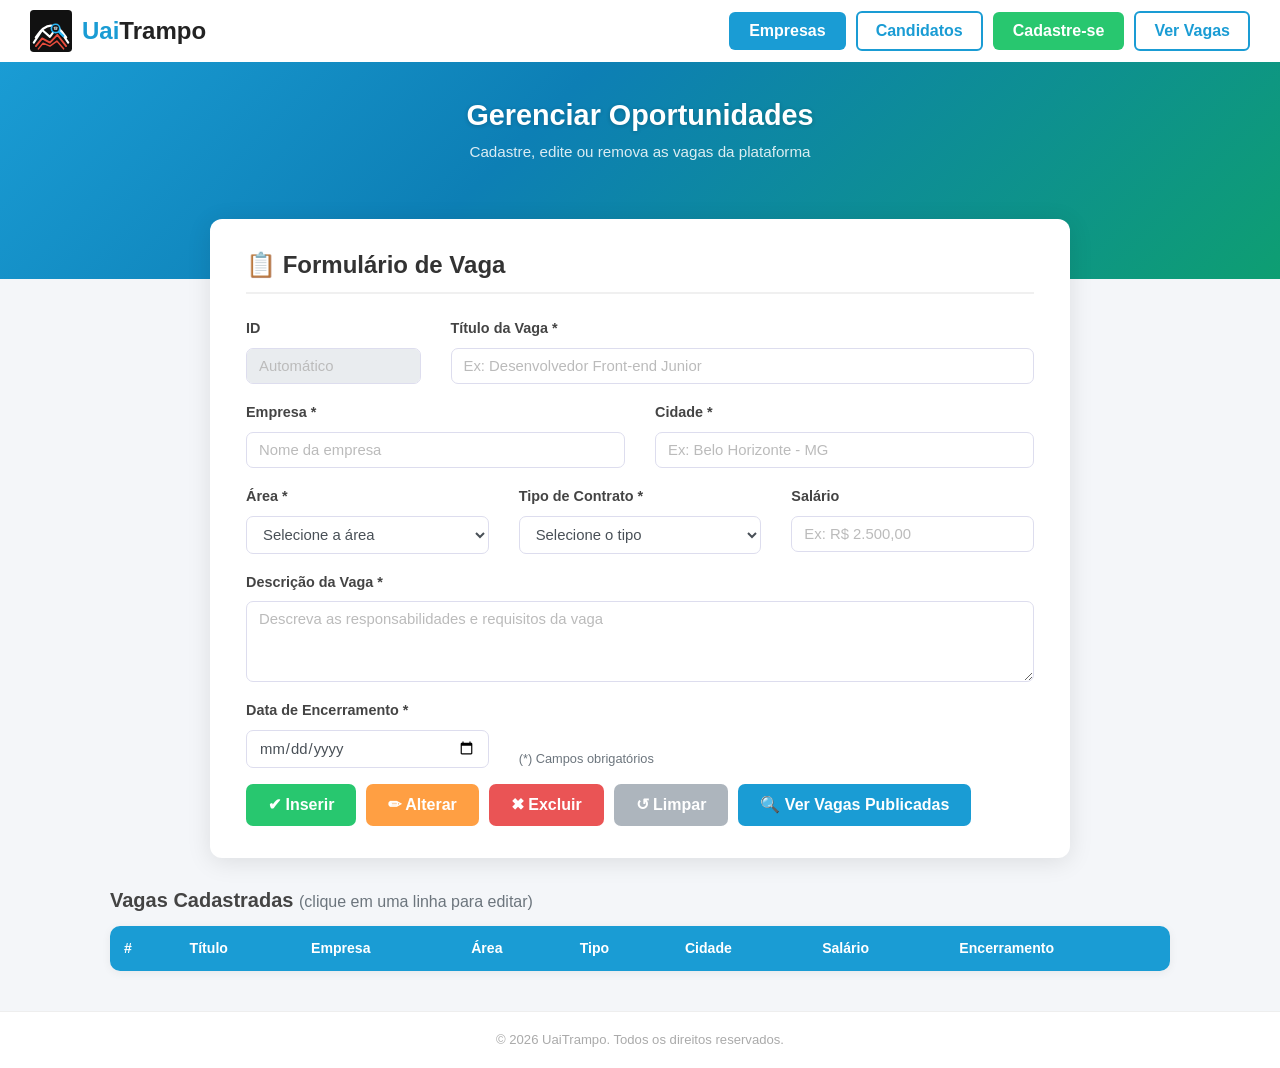
==== codigo-fonte/cadastro-vagas/index.html @ 6c11ac96 "Add index.html" ====
<!DOCTYPE html>
<html lang="pt-BR">

<head>
    <meta charset="UTF-8">
    <meta name="viewport" content="width=device-width, initial-scale=1.0">
    <title>UaiTrampo - Gerenciar Vagas</title>
    <link rel="stylesheet" href="https://stackpath.bootstrapcdn.com/bootstrap/4.1.0/css/bootstrap.min.css">
    <style>
        * { box-sizing: border-box; margin: 0; padding: 0; }
        body { font-family: 'Segoe UI', sans-serif; background: #f4f6f9; }

        /* ── NAVBAR ── */
        .navbar-uai {
            background: #fff;
            padding: 10px 30px;
            display: flex;
            align-items: center;
            justify-content: space-between;
            box-shadow: 0 2px 8px rgba(0,0,0,0.08);
        }
        .navbar-brand-uai {
            display: flex;
            align-items: center;
            gap: 10px;
            text-decoration: none;
        }
        .navbar-brand-uai span { font-size: 1.5rem; font-weight: 800; }
        .brand-uai   { color: #1a9cd4; }
        .brand-trampo { color: #222; }
        .navbar-nav-uai { display: flex; gap: 10px; align-items: center; }
        .btn-nav-outline {
            border: 2px solid #1a9cd4; color: #1a9cd4; background: transparent;
            border-radius: 6px; padding: 6px 18px; font-weight: 600;
            cursor: pointer; text-decoration: none;
        }
        .btn-nav-outline:hover { background: #1a9cd4; color: #fff; text-decoration: none; }
        .btn-nav-green {
            background: #28c76f; color: #fff; border: none;
            border-radius: 6px; padding: 7px 20px; font-weight: 700;
            cursor: pointer; text-decoration: none;
        }
        .btn-nav-green:hover { background: #22a85f; color: #fff; text-decoration: none; }
        .btn-nav-blue {
            background: #1a9cd4; color: #fff; border: none;
            border-radius: 6px; padding: 7px 20px; font-weight: 700;
            cursor: pointer; text-decoration: none;
        }
        .btn-nav-blue:hover { background: #1580ad; color: #fff; text-decoration: none; }

        /* ── HERO HEADER ── */
        .page-header {
            background: linear-gradient(135deg, #1a9cd4 0%, #0d7fb5 40%, #0e9e72 100%);
            padding: 36px 30px 100px;
            text-align: center;
        }
        .page-header h2 { color: #fff; font-size: 1.8rem; font-weight: 700; text-shadow: 0 1px 4px rgba(0,0,0,0.2); }
        .page-header p  { color: rgba(255,255,255,0.85); margin-top: 6px; font-size: 0.95rem; }

        /* ── CARD FORM ── */
        .form-card {
            background: #fff;
            border-radius: 12px;
            box-shadow: 0 4px 24px rgba(0,0,0,0.1);
            padding: 32px 36px;
            max-width: 860px;
            margin: -70px auto 30px;
            position: relative;
        }
        .form-card h4 { color: #333; font-weight: 700; margin-bottom: 22px; padding-bottom: 12px; border-bottom: 2px solid #f0f0f0; }

        /* Mensagem */
        #msg { max-width: 860px; margin: 0 auto 10px; padding: 0 20px; }

        label { font-weight: 600; color: #444; font-size: 0.9rem; }
        .form-control { border-radius: 7px; border: 1px solid #dde; font-size: 0.93rem; }
        .form-control:focus { border-color: #1a9cd4; box-shadow: 0 0 0 0.15rem rgba(26,156,212,0.2); }
        ::placeholder { color: #bbb !important; }

        /* Botões CRUD */
        .btn-inserir  { background: #28c76f; color:#fff; border:none; border-radius:7px; padding:9px 22px; font-weight:700; cursor:pointer; }
        .btn-inserir:hover  { background: #22a85f; }
        .btn-alterar  { background: #ff9f43; color:#fff; border:none; border-radius:7px; padding:9px 22px; font-weight:700; cursor:pointer; }
        .btn-alterar:hover  { background: #e08535; }
        .btn-excluir  { background: #ea5455; color:#fff; border:none; border-radius:7px; padding:9px 22px; font-weight:700; cursor:pointer; }
        .btn-excluir:hover  { background: #c73e3e; }
        .btn-limpar   { background: #adb5bd; color:#fff; border:none; border-radius:7px; padding:9px 22px; font-weight:700; cursor:pointer; }
        .btn-limpar:hover   { background: #868e96; }
        .btn-listar   { background: #1a9cd4; color:#fff; border:none; border-radius:7px; padding:9px 22px; font-weight:700; cursor:pointer; text-decoration:none; }
        .btn-listar:hover   { background: #1580ad; color:#fff; text-decoration:none; }
        .acoes-btn { display: flex; gap: 10px; flex-wrap: wrap; margin-top: 6px; }

        /* Tabela */
        .tabela-section {
            max-width: 1100px;
            margin: 0 auto 40px;
            padding: 0 20px;
        }
        .tabela-section h5 { color: #444; font-weight: 700; margin-bottom: 14px; }
        .table { background: #fff; border-radius: 10px; overflow: hidden; box-shadow: 0 2px 10px rgba(0,0,0,0.06); }
        .table thead th { background: #1a9cd4; color: #fff; border: none; font-weight: 600; font-size: 0.88rem; padding: 12px 14px; }
        .table tbody tr { cursor: pointer; transition: background 0.15s; }
        .table tbody tr:hover { background: #e8f4fd !important; }
        .table tbody td { font-size: 0.88rem; padding: 11px 14px; vertical-align: middle; }

        /* Footer */
        footer { text-align: center; padding: 18px; font-size: 0.82rem; color: #aaa; background: #fff; border-top: 1px solid #eee; margin-top: 20px; }
    </style>
</head>

<body onload="init()">

    <!-- NAVBAR -->
    <nav class="navbar-uai">
        <a class="navbar-brand-uai" href="lista_oportunidades.html">
            <svg width="42" height="42" viewBox="0 0 200 200" xmlns="http://www.w3.org/2000/svg">
                <rect width="200" height="200" rx="18" fill="#111"/>
                <path d="M 28 130 Q 100 18 172 130" stroke="white" stroke-width="11" fill="none" stroke-linecap="round"/>
                <polyline points="18,155 58,95 95,128 130,78 182,155"
                    stroke="white" stroke-width="10" fill="none" stroke-linejoin="round" stroke-linecap="round"/>
                <polyline points="28,172 58,135 95,155 130,118 172,172"
                    stroke="#e74c3c" stroke-width="9" fill="none" stroke-linejoin="round" stroke-linecap="round"/>
                <polyline points="40,185 62,158 95,172 128,148 160,185"
                    stroke="#e74c3c" stroke-width="7" fill="none" stroke-linejoin="round" stroke-linecap="round"/>
                <circle cx="122" cy="88" r="24" fill="#29b6f6"/>
                <circle cx="122" cy="88" r="16" fill="#111"/>
                <line x1="139" y1="105" x2="158" y2="124" stroke="#29b6f6" stroke-width="11" stroke-linecap="round"/>
                <rect x="114" y="80" width="16" height="14" rx="2" fill="white" opacity="0.85"/>
                <line x1="117" y1="84" x2="127" y2="84" stroke="#111" stroke-width="1.8"/>
                <line x1="117" y1="87" x2="127" y2="87" stroke="#111" stroke-width="1.8"/>
                <line x1="117" y1="90" x2="123" y2="90" stroke="#111" stroke-width="1.8"/>
            </svg>
            <span><span class="brand-uai">Uai</span><span class="brand-trampo">Trampo</span></span>
        </a>
        <div class="navbar-nav-uai">
            <a class="btn-nav-blue" href="#">Empresas</a>
            <a class="btn-nav-outline" href="#">Candidatos</a>
            <a class="btn-nav-green" href="#">Cadastre-se</a>
            <a class="btn-nav-outline" href="lista_oportunidades.html">Ver Vagas</a>
        </div>
    </nav>

    <!-- HERO HEADER -->
    <div class="page-header">
        <h2>Gerenciar Oportunidades</h2>
        <p>Cadastre, edite ou remova as vagas da plataforma</p>
    </div>

    <!-- MENSAGEM -->
    <div id="msg"></div>

    <!-- FORM CARD -->
    <div class="form-card">
        <h4>📋 Formulário de Vaga</h4>
        <form id="form-oportunidade">
            <div class="form-group row">
                <div class="col-sm-3">
                    <label for="inputId">ID</label>
                    <input type="text" class="form-control" id="inputId" placeholder="Automático" disabled>
                </div>
                <div class="col-sm-9">
                    <label for="inputTitulo">Título da Vaga *</label>
                    <input type="text" class="form-control" id="inputTitulo" required placeholder="Ex: Desenvolvedor Front-end Junior">
                </div>
            </div>
            <div class="form-group row">
                <div class="col-sm-6">
                    <label for="inputEmpresa">Empresa *</label>
                    <input type="text" class="form-control" id="inputEmpresa" required placeholder="Nome da empresa">
                </div>
                <div class="col-sm-6">
                    <label for="inputCidade">Cidade *</label>
                    <input type="text" class="form-control" id="inputCidade" required placeholder="Ex: Belo Horizonte - MG">
                </div>
            </div>
            <div class="form-group row">
                <div class="col-sm-4">
                    <label for="inputArea">Área *</label>
                    <select class="form-control" id="inputArea" required>
                        <option value="">Selecione a área</option>
                        <option value="tecnologia">Tecnologia</option>
                        <option value="marketing">Marketing</option>
                        <option value="rh">Recursos Humanos</option>
                        <option value="financeiro">Financeiro</option>
                        <option value="administrativo">Administrativo</option>
                        <option value="vendas">Vendas</option>
                    </select>
                </div>
                <div class="col-sm-4">
                    <label for="inputTipo">Tipo de Contrato *</label>
                    <select class="form-control" id="inputTipo" required>
                        <option value="">Selecione o tipo</option>
                        <option value="CLT">CLT</option>
                        <option value="PJ">PJ</option>
                        <option value="Estágio">Estágio</option>
                        <option value="Freelancer">Freelancer</option>
                    </select>
                </div>
                <div class="col-sm-4">
                    <label for="inputSalario">Salário</label>
                    <input type="text" class="form-control" id="inputSalario" placeholder="Ex: R$ 2.500,00">
                </div>
            </div>
            <div class="form-group row">
                <div class="col-sm-12">
                    <label for="inputDescricao">Descrição da Vaga *</label>
                    <textarea class="form-control" id="inputDescricao" rows="3" required
                        placeholder="Descreva as responsabilidades e requisitos da vaga"></textarea>
                </div>
            </div>
            <div class="form-group row">
                <div class="col-sm-4">
                    <label for="inputDataEncerramento">Data de Encerramento *</label>
                    <input type="date" class="form-control" id="inputDataEncerramento" required>
                </div>
                <div class="col-sm-8 d-flex align-items-end">
                    <small class="text-muted">(*) Campos obrigatórios</small>
                </div>
            </div>
            <div class="acoes-btn">
                <button type="button" class="btn-inserir" id="btnInsert">✔ Inserir</button>
                <button type="button" class="btn-alterar" id="btnUpdate">✏ Alterar</button>
                <button type="button" class="btn-excluir" id="btnDelete">✖ Excluir</button>
                <button type="button" class="btn-limpar"  id="btnClear">↺ Limpar</button>
                <a href="lista_oportunidades.html" class="btn-listar">🔍 Ver Vagas Publicadas</a>
            </div>
        </form>
    </div>

    <!-- TABELA -->
    <div class="tabela-section">
        <h5>Vagas Cadastradas <small class="text-muted">(clique em uma linha para editar)</small></h5>
        <table id="grid-oportunidades" class="table table-striped">
            <thead>
                <tr>
                    <th>#</th>
                    <th>Título</th>
                    <th>Empresa</th>
                    <th>Área</th>
                    <th>Tipo</th>
                    <th>Cidade</th>
                    <th>Salário</th>
                    <th>Encerramento</th>
                </tr>
            </thead>
            <tbody id="table-oportunidades"></tbody>
        </table>
    </div>

    <footer>© 2026 UaiTrampo. Todos os direitos reservados.</footer>

    <script src="https://ajax.googleapis.com/ajax/libs/jquery/1.8.3/jquery.min.js"></script>
    <script src="app.js"></script>
    <script>
        function exibeOportunidades() {
            let oportunidades = db.oportunidades;
            $("#table-oportunidades").html("");
            for (let i = 0; i < oportunidades.length; i++) {
                let op = oportunidades[i];
                $("#table-oportunidades").append(`
                    <tr>
                        <td>${op.id}</td>
                        <td>${op.titulo}</td>
                        <td>${op.empresa}</td>
                        <td>${op.area}</td>
                        <td>${op.tipo}</td>
                        <td>${op.cidade}</td>
                        <td>${op.salario}</td>
                        <td>${op.data_encerramento}</td>
                    </tr>`);
            }
        }

        function init() {
            $("#btnInsert").click(function () {
                if (!$('#form-oportunidade')[0].checkValidity()) {
                    displayMessage("Preencha o formulário corretamente.");
                    return;
                }
                let oportunidade = {
                    titulo: $("#inputTitulo").val(),
                    empresa: $("#inputEmpresa").val(),
                    area: $("#inputArea").val(),
                    cidade: $("#inputCidade").val(),
                    salario: $("#inputSalario").val(),
                    tipo: $("#inputTipo").val(),
                    descricao: $("#inputDescricao").val(),
                    data_encerramento: $("#inputDataEncerramento").val()
                };
                insertOportunidade(oportunidade);
                exibeOportunidades();
                $("#form-oportunidade")[0].reset();
            });

            $("#btnUpdate").click(function () {
                if (!$("#inputId").val()) {
                    displayMessage("Selecione uma oportunidade para ser alterada.");
                    return;
                }
                let campoId = parseInt($("#inputId").val());
                let oportunidade = {
                    id: campoId,
                    titulo: $("#inputTitulo").val(),
                    empresa: $("#inputEmpresa").val(),
                    area: $("#inputArea").val(),
                    cidade: $("#inputCidade").val(),
                    salario: $("#inputSalario").val(),
                    tipo: $("#inputTipo").val(),
                    descricao: $("#inputDescricao").val(),
                    data_encerramento: $("#inputDataEncerramento").val()
                };
                updateOportunidade(campoId, oportunidade);
                exibeOportunidades();
                $("#form-oportunidade")[0].reset();
            });

            $("#btnDelete").click(function () {
                let campoId = $("#inputId").val();
                if (campoId == "") {
                    displayMessage("Selecione uma oportunidade a ser excluída.");
                    return;
                }
                deleteOportunidade(parseInt(campoId));
                exibeOportunidades();
                $("#form-oportunidade")[0].reset();
            });

            $("#btnClear").click(function () {
                $("#form-oportunidade")[0].reset();
            });

            $('#msg').bind("DOMSubtreeModified", function () {
                window.setTimeout(() => { $(".alert").fadeTo(500, 0).slideUp(500); }, 5000);
            });

            $("#grid-oportunidades").on("click", 'tr', (evento) => {
                let linha = evento.currentTarget;
                let colunas = linha.querySelectorAll("td");
                if (colunas.length === 0) return;

                let id = parseInt(colunas[0].innerText);
                let op = db.oportunidades.find(o => o.id === id);
                if (!op) return;

                $("#inputId").val(op.id);
                $("#inputTitulo").val(op.titulo);
                $("#inputEmpresa").val(op.empresa);
                $("#inputArea").val(op.area);
                $("#inputTipo").val(op.tipo);
                $("#inputCidade").val(op.cidade);
                $("#inputSalario").val(op.salario);
                $("#inputDescricao").val(op.descricao);
                $("#inputDataEncerramento").val(op.data_encerramento);
            });

            exibeOportunidades();
        }
    </script>
</body>

</html>
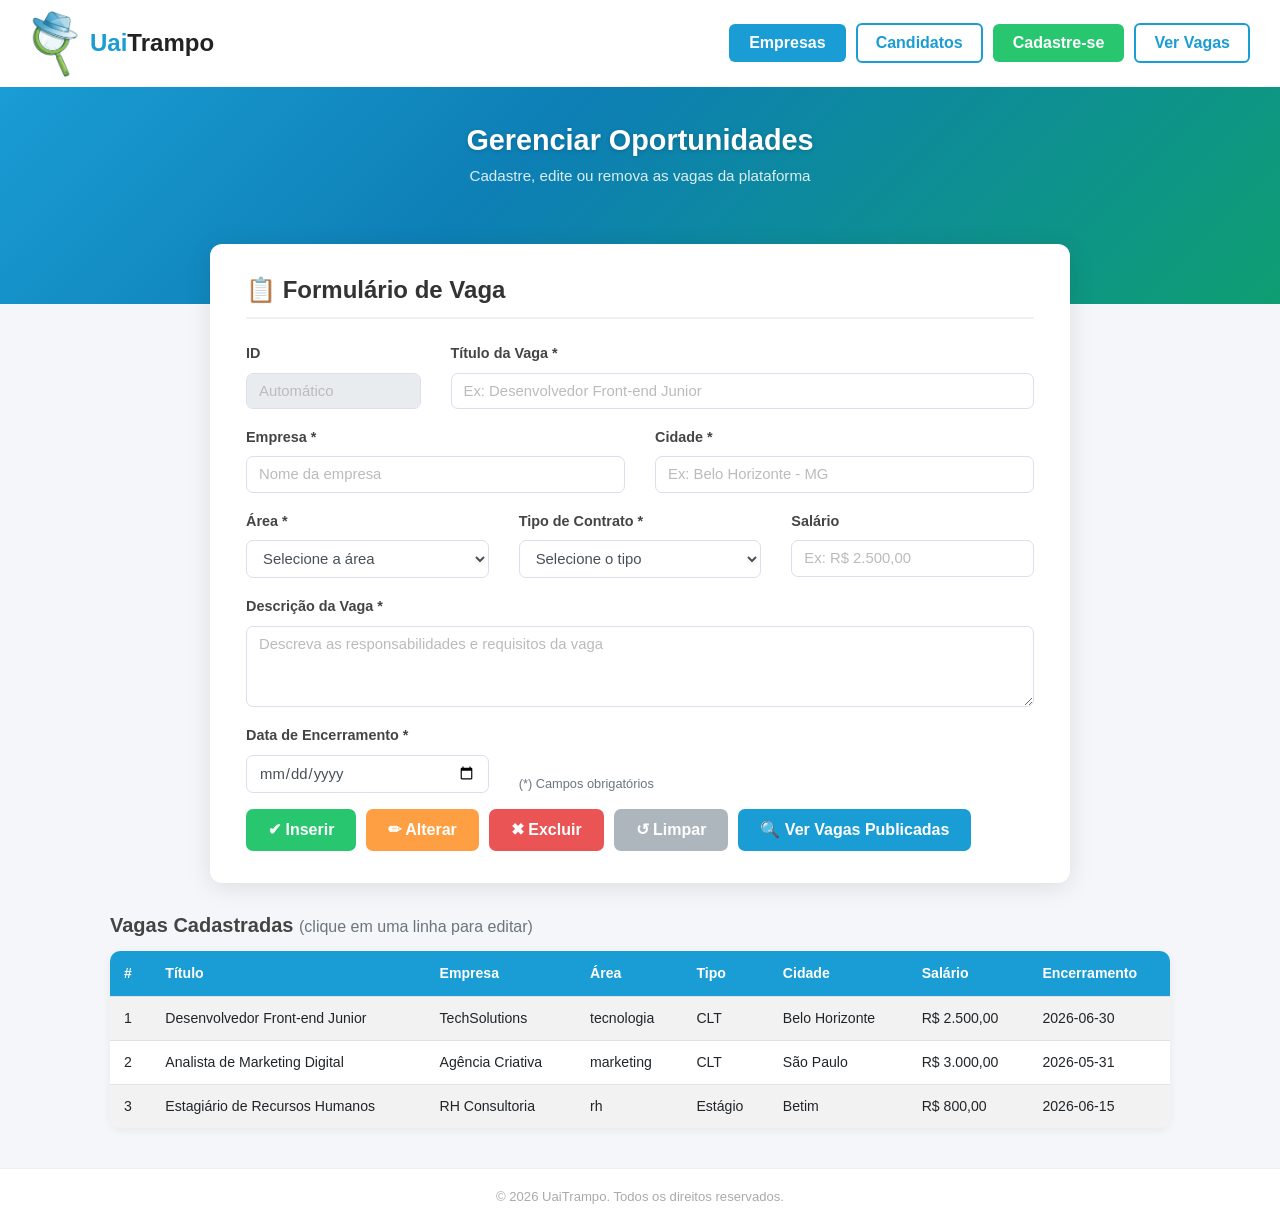
==== commit 0e3b8bd5: "Ajustes gerais nos Arquivos do Projeto - Foi adicionado os arquivos JavaScript faltantes do arquivo " ====
--- a/codigo-fonte/cadastro-vagas/index.html
+++ b/codigo-fonte/cadastro-vagas/index.html
@@ -6,129 +6,29 @@
     <meta name="viewport" content="width=device-width, initial-scale=1.0">
     <title>UaiTrampo - Gerenciar Vagas</title>
     <link rel="stylesheet" href="https://stackpath.bootstrapcdn.com/bootstrap/4.1.0/css/bootstrap.min.css">
-    <style>
-        * { box-sizing: border-box; margin: 0; padding: 0; }
-        body { font-family: 'Segoe UI', sans-serif; background: #f4f6f9; }
-
-        /* ── NAVBAR ── */
-        .navbar-uai {
-            background: #fff;
-            padding: 10px 30px;
-            display: flex;
-            align-items: center;
-            justify-content: space-between;
-            box-shadow: 0 2px 8px rgba(0,0,0,0.08);
-        }
-        .navbar-brand-uai {
-            display: flex;
-            align-items: center;
-            gap: 10px;
-            text-decoration: none;
-        }
-        .navbar-brand-uai span { font-size: 1.5rem; font-weight: 800; }
-        .brand-uai   { color: #1a9cd4; }
-        .brand-trampo { color: #222; }
-        .navbar-nav-uai { display: flex; gap: 10px; align-items: center; }
-        .btn-nav-outline {
-            border: 2px solid #1a9cd4; color: #1a9cd4; background: transparent;
-            border-radius: 6px; padding: 6px 18px; font-weight: 600;
-            cursor: pointer; text-decoration: none;
-        }
-        .btn-nav-outline:hover { background: #1a9cd4; color: #fff; text-decoration: none; }
-        .btn-nav-green {
-            background: #28c76f; color: #fff; border: none;
-            border-radius: 6px; padding: 7px 20px; font-weight: 700;
-            cursor: pointer; text-decoration: none;
-        }
-        .btn-nav-green:hover { background: #22a85f; color: #fff; text-decoration: none; }
-        .btn-nav-blue {
-            background: #1a9cd4; color: #fff; border: none;
-            border-radius: 6px; padding: 7px 20px; font-weight: 700;
-            cursor: pointer; text-decoration: none;
-        }
-        .btn-nav-blue:hover { background: #1580ad; color: #fff; text-decoration: none; }
-
-        /* ── HERO HEADER ── */
-        .page-header {
-            background: linear-gradient(135deg, #1a9cd4 0%, #0d7fb5 40%, #0e9e72 100%);
-            padding: 36px 30px 100px;
-            text-align: center;
-        }
-        .page-header h2 { color: #fff; font-size: 1.8rem; font-weight: 700; text-shadow: 0 1px 4px rgba(0,0,0,0.2); }
-        .page-header p  { color: rgba(255,255,255,0.85); margin-top: 6px; font-size: 0.95rem; }
-
-        /* ── CARD FORM ── */
-        .form-card {
-            background: #fff;
-            border-radius: 12px;
-            box-shadow: 0 4px 24px rgba(0,0,0,0.1);
-            padding: 32px 36px;
-            max-width: 860px;
-            margin: -70px auto 30px;
-            position: relative;
-        }
-        .form-card h4 { color: #333; font-weight: 700; margin-bottom: 22px; padding-bottom: 12px; border-bottom: 2px solid #f0f0f0; }
-
-        /* Mensagem */
-        #msg { max-width: 860px; margin: 0 auto 10px; padding: 0 20px; }
-
-        label { font-weight: 600; color: #444; font-size: 0.9rem; }
-        .form-control { border-radius: 7px; border: 1px solid #dde; font-size: 0.93rem; }
-        .form-control:focus { border-color: #1a9cd4; box-shadow: 0 0 0 0.15rem rgba(26,156,212,0.2); }
-        ::placeholder { color: #bbb !important; }
-
-        /* Botões CRUD */
-        .btn-inserir  { background: #28c76f; color:#fff; border:none; border-radius:7px; padding:9px 22px; font-weight:700; cursor:pointer; }
-        .btn-inserir:hover  { background: #22a85f; }
-        .btn-alterar  { background: #ff9f43; color:#fff; border:none; border-radius:7px; padding:9px 22px; font-weight:700; cursor:pointer; }
-        .btn-alterar:hover  { background: #e08535; }
-        .btn-excluir  { background: #ea5455; color:#fff; border:none; border-radius:7px; padding:9px 22px; font-weight:700; cursor:pointer; }
-        .btn-excluir:hover  { background: #c73e3e; }
-        .btn-limpar   { background: #adb5bd; color:#fff; border:none; border-radius:7px; padding:9px 22px; font-weight:700; cursor:pointer; }
-        .btn-limpar:hover   { background: #868e96; }
-        .btn-listar   { background: #1a9cd4; color:#fff; border:none; border-radius:7px; padding:9px 22px; font-weight:700; cursor:pointer; text-decoration:none; }
-        .btn-listar:hover   { background: #1580ad; color:#fff; text-decoration:none; }
-        .acoes-btn { display: flex; gap: 10px; flex-wrap: wrap; margin-top: 6px; }
-
-        /* Tabela */
-        .tabela-section {
-            max-width: 1100px;
-            margin: 0 auto 40px;
-            padding: 0 20px;
-        }
-        .tabela-section h5 { color: #444; font-weight: 700; margin-bottom: 14px; }
-        .table { background: #fff; border-radius: 10px; overflow: hidden; box-shadow: 0 2px 10px rgba(0,0,0,0.06); }
-        .table thead th { background: #1a9cd4; color: #fff; border: none; font-weight: 600; font-size: 0.88rem; padding: 12px 14px; }
-        .table tbody tr { cursor: pointer; transition: background 0.15s; }
-        .table tbody tr:hover { background: #e8f4fd !important; }
-        .table tbody td { font-size: 0.88rem; padding: 11px 14px; vertical-align: middle; }
-
-        /* Footer */
-        footer { text-align: center; padding: 18px; font-size: 0.82rem; color: #aaa; background: #fff; border-top: 1px solid #eee; margin-top: 20px; }
-    </style>
+    <link rel="icon" type="image/png" href="../../documentos/img/logo.png">
+    <link rel="stylesheet" href="style.css">
 </head>
 
 <body onload="init()">
-
-    <!-- NAVBAR -->
     <nav class="navbar-uai">
         <a class="navbar-brand-uai" href="lista_oportunidades.html">
-            <svg width="42" height="42" viewBox="0 0 200 200" xmlns="http://www.w3.org/2000/svg">
-                <rect width="200" height="200" rx="18" fill="#111"/>
-                <path d="M 28 130 Q 100 18 172 130" stroke="white" stroke-width="11" fill="none" stroke-linecap="round"/>
-                <polyline points="18,155 58,95 95,128 130,78 182,155"
-                    stroke="white" stroke-width="10" fill="none" stroke-linejoin="round" stroke-linecap="round"/>
-                <polyline points="28,172 58,135 95,155 130,118 172,172"
-                    stroke="#e74c3c" stroke-width="9" fill="none" stroke-linejoin="round" stroke-linecap="round"/>
-                <polyline points="40,185 62,158 95,172 128,148 160,185"
-                    stroke="#e74c3c" stroke-width="7" fill="none" stroke-linejoin="round" stroke-linecap="round"/>
-                <circle cx="122" cy="88" r="24" fill="#29b6f6"/>
-                <circle cx="122" cy="88" r="16" fill="#111"/>
-                <line x1="139" y1="105" x2="158" y2="124" stroke="#29b6f6" stroke-width="11" stroke-linecap="round"/>
-                <rect x="114" y="80" width="16" height="14" rx="2" fill="white" opacity="0.85"/>
-                <line x1="117" y1="84" x2="127" y2="84" stroke="#111" stroke-width="1.8"/>
-                <line x1="117" y1="87" x2="127" y2="87" stroke="#111" stroke-width="1.8"/>
-                <line x1="117" y1="90" x2="123" y2="90" stroke="#111" stroke-width="1.8"/>
+            <img src="../../documentos/img/logo.png" style="width: 50px;" alt="">
+            <rect width="200" height="200" rx="18" fill="#111" />
+            <path d="M 28 130 Q 100 18 172 130" stroke="white" stroke-width="11" fill="none" stroke-linecap="round" />
+            <polyline points="18,155 58,95 95,128 130,78 182,155" stroke="white" stroke-width="10" fill="none"
+                stroke-linejoin="round" stroke-linecap="round" />
+            <polyline points="28,172 58,135 95,155 130,118 172,172" stroke="#e74c3c" stroke-width="9" fill="none"
+                stroke-linejoin="round" stroke-linecap="round" />
+            <polyline points="40,185 62,158 95,172 128,148 160,185" stroke="#e74c3c" stroke-width="7" fill="none"
+                stroke-linejoin="round" stroke-linecap="round" />
+            <circle cx="122" cy="88" r="24" fill="#29b6f6" />
+            <circle cx="122" cy="88" r="16" fill="#111" />
+            <line x1="139" y1="105" x2="158" y2="124" stroke="#29b6f6" stroke-width="11" stroke-linecap="round" />
+            <rect x="114" y="80" width="16" height="14" rx="2" fill="white" opacity="0.85" />
+            <line x1="117" y1="84" x2="127" y2="84" stroke="#111" stroke-width="1.8" />
+            <line x1="117" y1="87" x2="127" y2="87" stroke="#111" stroke-width="1.8" />
+            <line x1="117" y1="90" x2="123" y2="90" stroke="#111" stroke-width="1.8" />
             </svg>
             <span><span class="brand-uai">Uai</span><span class="brand-trampo">Trampo</span></span>
         </a>
@@ -140,16 +40,13 @@
         </div>
     </nav>
 
-    <!-- HERO HEADER -->
     <div class="page-header">
         <h2>Gerenciar Oportunidades</h2>
         <p>Cadastre, edite ou remova as vagas da plataforma</p>
     </div>
 
-    <!-- MENSAGEM -->
     <div id="msg"></div>
 
-    <!-- FORM CARD -->
     <div class="form-card">
         <h4>📋 Formulário de Vaga</h4>
         <form id="form-oportunidade">
@@ -160,7 +57,8 @@
                 </div>
                 <div class="col-sm-9">
                     <label for="inputTitulo">Título da Vaga *</label>
-                    <input type="text" class="form-control" id="inputTitulo" required placeholder="Ex: Desenvolvedor Front-end Junior">
+                    <input type="text" class="form-control" id="inputTitulo" required
+                        placeholder="Ex: Desenvolvedor Front-end Junior">
                 </div>
             </div>
             <div class="form-group row">
@@ -170,7 +68,8 @@
                 </div>
                 <div class="col-sm-6">
                     <label for="inputCidade">Cidade *</label>
-                    <input type="text" class="form-control" id="inputCidade" required placeholder="Ex: Belo Horizonte - MG">
+                    <input type="text" class="form-control" id="inputCidade" required
+                        placeholder="Ex: Belo Horizonte - MG">
                 </div>
             </div>
             <div class="form-group row">
@@ -221,13 +120,12 @@
                 <button type="button" class="btn-inserir" id="btnInsert">✔ Inserir</button>
                 <button type="button" class="btn-alterar" id="btnUpdate">✏ Alterar</button>
                 <button type="button" class="btn-excluir" id="btnDelete">✖ Excluir</button>
-                <button type="button" class="btn-limpar"  id="btnClear">↺ Limpar</button>
+                <button type="button" class="btn-limpar" id="btnClear">↺ Limpar</button>
                 <a href="lista_oportunidades.html" class="btn-listar">🔍 Ver Vagas Publicadas</a>
             </div>
         </form>
     </div>
 
-    <!-- TABELA -->
     <div class="tabela-section">
         <h5>Vagas Cadastradas <small class="text-muted">(clique em uma linha para editar)</small></h5>
         <table id="grid-oportunidades" class="table table-striped">
@@ -253,10 +151,10 @@
     <script src="app.js"></script>
     <script>
         function exibeOportunidades() {
-            let oportunidades = db.oportunidades;
-            $("#table-oportunidades").html("");
+            let oportunidades = db.oportunidades
+            $("#table-oportunidades").html("")
             for (let i = 0; i < oportunidades.length; i++) {
-                let op = oportunidades[i];
+                let op = oportunidades[i]
                 $("#table-oportunidades").append(`
                     <tr>
                         <td>${op.id}</td>
@@ -267,15 +165,15 @@
                         <td>${op.cidade}</td>
                         <td>${op.salario}</td>
                         <td>${op.data_encerramento}</td>
-                    </tr>`);
+                    </tr>`)
             }
         }
 
         function init() {
             $("#btnInsert").click(function () {
                 if (!$('#form-oportunidade')[0].checkValidity()) {
-                    displayMessage("Preencha o formulário corretamente.");
-                    return;
+                    displayMessage("Preencha o formulário corretamente.")
+                    return
                 }
                 let oportunidade = {
                     titulo: $("#inputTitulo").val(),
@@ -286,18 +184,18 @@
                     tipo: $("#inputTipo").val(),
                     descricao: $("#inputDescricao").val(),
                     data_encerramento: $("#inputDataEncerramento").val()
-                };
-                insertOportunidade(oportunidade);
-                exibeOportunidades();
-                $("#form-oportunidade")[0].reset();
-            });
+                }
+                insertOportunidade(oportunidade)
+                exibeOportunidades()
+                $("#form-oportunidade")[0].reset()
+            })
 
             $("#btnUpdate").click(function () {
                 if (!$("#inputId").val()) {
-                    displayMessage("Selecione uma oportunidade para ser alterada.");
-                    return;
-                }
-                let campoId = parseInt($("#inputId").val());
+                    displayMessage("Selecione uma oportunidade para ser alterada.")
+                    return
+                }
+                let campoId = parseInt($("#inputId").val())
                 let oportunidade = {
                     id: campoId,
                     titulo: $("#inputTitulo").val(),
@@ -308,54 +206,54 @@
                     tipo: $("#inputTipo").val(),
                     descricao: $("#inputDescricao").val(),
                     data_encerramento: $("#inputDataEncerramento").val()
-                };
-                updateOportunidade(campoId, oportunidade);
-                exibeOportunidades();
-                $("#form-oportunidade")[0].reset();
-            });
+                }
+                updateOportunidade(campoId, oportunidade)
+                exibeOportunidades()
+                $("#form-oportunidade")[0].reset()
+            })
 
             $("#btnDelete").click(function () {
-                let campoId = $("#inputId").val();
+                let campoId = $("#inputId").val()
                 if (campoId == "") {
-                    displayMessage("Selecione uma oportunidade a ser excluída.");
-                    return;
-                }
-                deleteOportunidade(parseInt(campoId));
-                exibeOportunidades();
-                $("#form-oportunidade")[0].reset();
-            });
+                    displayMessage("Selecione uma oportunidade a ser excluída.")
+                    return
+                }
+                deleteOportunidade(parseInt(campoId))
+                exibeOportunidades()
+                $("#form-oportunidade")[0].reset()
+            })
 
             $("#btnClear").click(function () {
-                $("#form-oportunidade")[0].reset();
-            });
+                $("#form-oportunidade")[0].reset()
+            })
 
             $('#msg').bind("DOMSubtreeModified", function () {
-                window.setTimeout(() => { $(".alert").fadeTo(500, 0).slideUp(500); }, 5000);
-            });
+                window.setTimeout(() => { $(".alert").fadeTo(500, 0).slideUp(500); }, 5000)
+            })
 
             $("#grid-oportunidades").on("click", 'tr', (evento) => {
-                let linha = evento.currentTarget;
-                let colunas = linha.querySelectorAll("td");
-                if (colunas.length === 0) return;
-
-                let id = parseInt(colunas[0].innerText);
-                let op = db.oportunidades.find(o => o.id === id);
-                if (!op) return;
-
-                $("#inputId").val(op.id);
-                $("#inputTitulo").val(op.titulo);
-                $("#inputEmpresa").val(op.empresa);
-                $("#inputArea").val(op.area);
-                $("#inputTipo").val(op.tipo);
-                $("#inputCidade").val(op.cidade);
-                $("#inputSalario").val(op.salario);
-                $("#inputDescricao").val(op.descricao);
-                $("#inputDataEncerramento").val(op.data_encerramento);
-            });
-
-            exibeOportunidades();
+                let linha = evento.currentTarget
+                let colunas = linha.querySelectorAll("td")
+                if (colunas.length === 0) return
+
+                let id = parseInt(colunas[0].innerText)
+                let op = db.oportunidades.find(o => o.id === id)
+                if (!op) return
+
+                $("#inputId").val(op.id)
+                $("#inputTitulo").val(op.titulo)
+                $("#inputEmpresa").val(op.empresa)
+                $("#inputArea").val(op.area)
+                $("#inputTipo").val(op.tipo)
+                $("#inputCidade").val(op.cidade)
+                $("#inputSalario").val(op.salario)
+                $("#inputDescricao").val(op.descricao)
+                $("#inputDataEncerramento").val(op.data_encerramento)
+            })
+
+            exibeOportunidades()
         }
     </script>
 </body>
 
-</html>
+</html>
--- a/codigo-fonte/cadastro-vagas/style.css
+++ b/codigo-fonte/cadastro-vagas/style.css
@@ -0,0 +1,350 @@
+* {
+    box-sizing: border-box;
+    margin: 0;
+    padding: 0;
+}
+
+body {
+    font-family: 'Segoe UI', sans-serif;
+    background: #f4f6f9;
+}
+
+.navbar-uai {
+    background: #fff;
+    padding: 10px 30px;
+    display: flex;
+    align-items: center;
+    justify-content: space-between;
+    box-shadow: 0 2px 8px rgba(0, 0, 0, 0.08);
+}
+
+.navbar-brand-uai {
+    display: flex;
+    align-items: center;
+    gap: 10px;
+    text-decoration: none;
+}
+
+.navbar-brand-uai span {
+    font-size: 1.5rem;
+    font-weight: 800;
+}
+
+.brand-uai {
+    color: #1a9cd4;
+}
+
+.brand-trampo {
+    color: #222;
+}
+
+.navbar-nav-uai {
+    display: flex;
+    gap: 10px;
+    align-items: center;
+}
+
+.btn-nav-outline {
+    border: 2px solid #1a9cd4;
+    color: #1a9cd4;
+    background: transparent;
+    border-radius: 6px;
+    padding: 6px 18px;
+    font-weight: 600;
+    cursor: pointer;
+    text-decoration: none;
+}
+
+.btn-nav-outline:hover {
+    background: #1a9cd4;
+    color: #fff;
+    text-decoration: none;
+}
+
+.btn-nav-green {
+    background: #28c76f;
+    color: #fff;
+    border: none;
+    border-radius: 6px;
+    padding: 7px 20px;
+    font-weight: 700;
+    cursor: pointer;
+    text-decoration: none;
+}
+
+.btn-nav-green:hover {
+    background: #22a85f;
+    color: #fff;
+    text-decoration: none;
+}
+
+.btn-nav-blue {
+    background: #1a9cd4;
+    color: #fff;
+    border: none;
+    border-radius: 6px;
+    padding: 7px 20px;
+    font-weight: 700;
+    cursor: pointer;
+    text-decoration: none;
+}
+
+.btn-nav-blue:hover {
+    background: #1580ad;
+    color: #fff;
+    text-decoration: none;
+}
+
+.page-header {
+    background: linear-gradient(135deg, #1a9cd4 0%, #0d7fb5 40%, #0e9e72 100%);
+    padding: 36px 30px 100px;
+    text-align: center;
+}
+
+.page-header h2 {
+    color: #fff;
+    font-size: 1.8rem;
+    font-weight: 700;
+    text-shadow: 0 1px 4px rgba(0, 0, 0, 0.2);
+}
+
+.page-header p {
+    color: rgba(255, 255, 255, 0.85);
+    margin-top: 6px;
+    font-size: 0.95rem;
+}
+
+.form-card {
+    background: #fff;
+    border-radius: 12px;
+    box-shadow: 0 4px 24px rgba(0, 0, 0, 0.1);
+    padding: 32px 36px;
+    max-width: 860px;
+    margin: -70px auto 30px;
+    position: relative;
+}
+
+.form-card h4 {
+    color: #333;
+    font-weight: 700;
+    margin-bottom: 22px;
+    padding-bottom: 12px;
+    border-bottom: 2px solid #f0f0f0;
+}
+
+#msg {
+    max-width: 860px;
+    margin: 0 auto 10px;
+    padding: 0 20px;
+}
+
+label {
+    font-weight: 600;
+    color: #444;
+    font-size: 0.9rem;
+}
+
+.form-control {
+    border-radius: 7px;
+    border: 1px solid #dde;
+    font-size: 0.93rem;
+}
+
+.form-control:focus {
+    border-color: #1a9cd4;
+    box-shadow: 0 0 0 0.15rem rgba(26, 156, 212, 0.2);
+}
+
+::placeholder {
+    color: #bbb !important;
+}
+
+.btn-inserir {
+    background: #28c76f;
+    color: #fff;
+    border: none;
+    border-radius: 7px;
+    padding: 9px 22px;
+    font-weight: 700;
+    cursor: pointer;
+}
+
+.btn-inserir:hover {
+    background: #22a85f;
+}
+
+.btn-alterar {
+    background: #ff9f43;
+    color: #fff;
+    border: none;
+    border-radius: 7px;
+    padding: 9px 22px;
+    font-weight: 700;
+    cursor: pointer;
+}
+
+.btn-alterar:hover {
+    background: #e08535;
+}
+
+.btn-excluir {
+    background: #ea5455;
+    color: #fff;
+    border: none;
+    border-radius: 7px;
+    padding: 9px 22px;
+    font-weight: 700;
+    cursor: pointer;
+}
+
+.btn-excluir:hover {
+    background: #c73e3e;
+}
+
+.btn-limpar {
+    background: #adb5bd;
+    color: #fff;
+    border: none;
+    border-radius: 7px;
+    padding: 9px 22px;
+    font-weight: 700;
+    cursor: pointer;
+}
+
+.btn-limpar:hover {
+    background: #868e96;
+}
+
+.btn-listar {
+    background: #1a9cd4;
+    color: #fff;
+    border: none;
+    border-radius: 7px;
+    padding: 9px 22px;
+    font-weight: 700;
+    cursor: pointer;
+    text-decoration: none;
+}
+
+.btn-listar:hover {
+    background: #1580ad;
+    color: #fff;
+    text-decoration: none;
+}
+
+.acoes-btn {
+    display: flex;
+    gap: 10px;
+    flex-wrap: wrap;
+    margin-top: 6px;
+}
+
+.tabela-section {
+    max-width: 1100px;
+    margin: 0 auto 40px;
+    padding: 0 20px;
+}
+
+.tabela-section h5 {
+    color: #444;
+    font-weight: 700;
+    margin-bottom: 14px;
+}
+
+.table {
+    background: #fff;
+    border-radius: 10px;
+    overflow: hidden;
+    box-shadow: 0 2px 10px rgba(0, 0, 0, 0.06);
+}
+
+.table thead th {
+    background: #1a9cd4;
+    color: #fff;
+    border: none;
+    font-weight: 600;
+    font-size: 0.88rem;
+    padding: 12px 14px;
+}
+
+.table tbody tr {
+    cursor: pointer;
+    transition: background 0.15s;
+}
+
+.table tbody tr:hover {
+    background: #e8f4fd !important;
+}
+
+.table tbody td {
+    font-size: 0.88rem;
+    padding: 11px 14px;
+    vertical-align: middle;
+}
+
+footer {
+    text-align: center;
+    padding: 18px;
+    font-size: 0.82rem;
+    color: #aaa;
+    background: #fff;
+    border-top: 1px solid #eee;
+    margin-top: 20px;
+}
+
+
+@media (max-width: 768px) {
+
+    .navbar-uai {
+        flex-direction: column;
+        gap: 15px;
+        padding: 15px;
+    }
+
+    .navbar-nav-uai {
+        width: 100%;
+        justify-content: center;
+        flex-wrap: wrap;
+    }
+
+    .page-header {
+        padding: 30px 15px 80px;
+    }
+
+    .page-header h2 {
+        font-size: 1.4rem;
+    }
+
+    .form-card {
+        padding: 20px 15px;
+        margin-top: -50px;
+        border-radius: 8px;
+    }
+
+    .acoes-btn {
+        flex-direction: column;
+        width: 100%;
+    }
+
+    .acoes-btn button,
+    .acoes-btn a {
+        width: 100%;
+        margin-bottom: 5px;
+    }
+
+    .tabela-section {
+        padding: 0 10px;
+    }
+
+    .table {
+        display: block;
+        width: 100%;
+        overflow-x: auto;
+        -webkit-overflow-scrolling: touch;
+    }
+
+    .table thead th,
+    .table tbody td {
+        white-space: nowrap;
+    }
+}
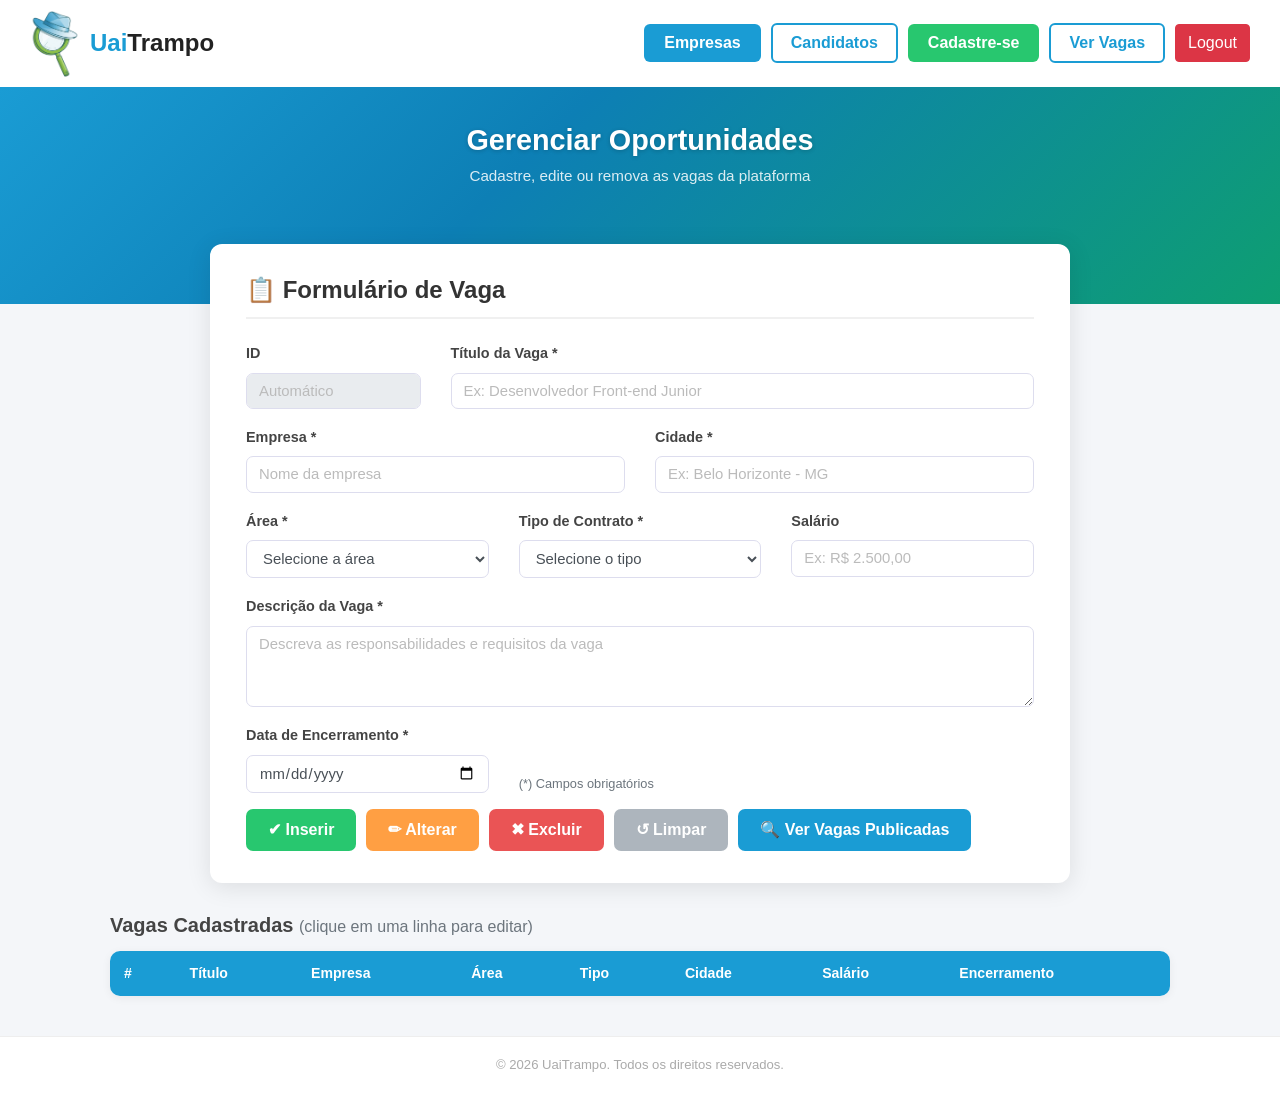
==== commit c243199d: "Adição de novos ajustes - Foi adicionado a funcionalidade de Logout do usuario - Foi adicionado a fu" ====
--- a/codigo-fonte/cadastro-vagas/index.html
+++ b/codigo-fonte/cadastro-vagas/index.html
@@ -37,6 +37,8 @@
             <a class="btn-nav-outline" href="#">Candidatos</a>
             <a class="btn-nav-green" href="#">Cadastre-se</a>
             <a class="btn-nav-outline" href="lista_oportunidades.html">Ver Vagas</a>
+            <a class="btn btn-danger" href="#" onclick="logout()">Logout</a>
+
         </div>
     </nav>
 
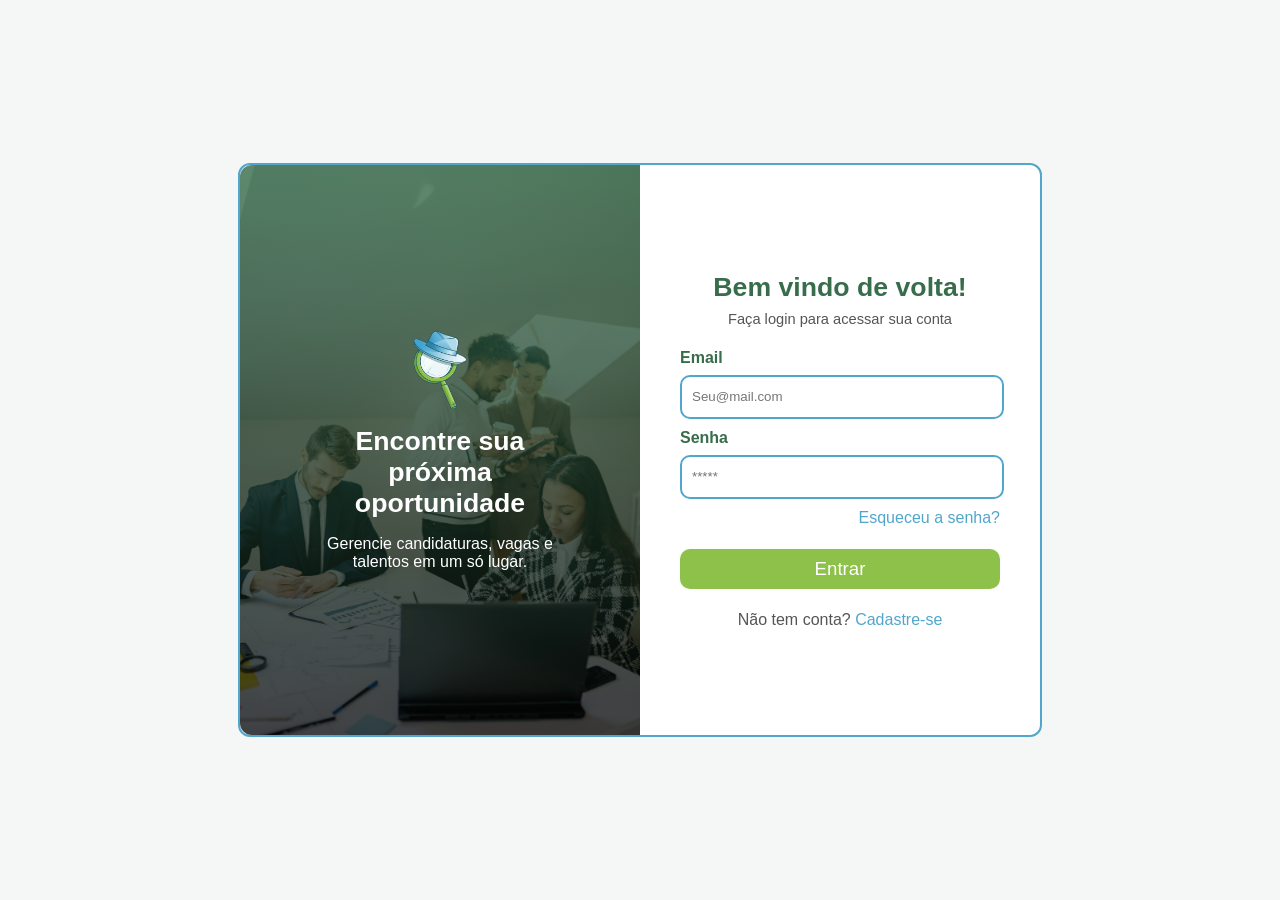
==== commit fedc7866: "Ajustes e novas Funcionalidades - Foi adicionado um novo visual para os cards de empregos - Foi adic" ====
--- a/codigo-fonte/cadastro-vagas/index.html
+++ b/codigo-fonte/cadastro-vagas/index.html
@@ -13,32 +13,27 @@
 <body onload="init()">
     <nav class="navbar-uai">
         <a class="navbar-brand-uai" href="lista_oportunidades.html">
-            <img src="../../documentos/img/logo.png" style="width: 50px;" alt="">
-            <rect width="200" height="200" rx="18" fill="#111" />
-            <path d="M 28 130 Q 100 18 172 130" stroke="white" stroke-width="11" fill="none" stroke-linecap="round" />
-            <polyline points="18,155 58,95 95,128 130,78 182,155" stroke="white" stroke-width="10" fill="none"
-                stroke-linejoin="round" stroke-linecap="round" />
-            <polyline points="28,172 58,135 95,155 130,118 172,172" stroke="#e74c3c" stroke-width="9" fill="none"
-                stroke-linejoin="round" stroke-linecap="round" />
-            <polyline points="40,185 62,158 95,172 128,148 160,185" stroke="#e74c3c" stroke-width="7" fill="none"
-                stroke-linejoin="round" stroke-linecap="round" />
-            <circle cx="122" cy="88" r="24" fill="#29b6f6" />
-            <circle cx="122" cy="88" r="16" fill="#111" />
-            <line x1="139" y1="105" x2="158" y2="124" stroke="#29b6f6" stroke-width="11" stroke-linecap="round" />
-            <rect x="114" y="80" width="16" height="14" rx="2" fill="white" opacity="0.85" />
-            <line x1="117" y1="84" x2="127" y2="84" stroke="#111" stroke-width="1.8" />
-            <line x1="117" y1="87" x2="127" y2="87" stroke="#111" stroke-width="1.8" />
-            <line x1="117" y1="90" x2="123" y2="90" stroke="#111" stroke-width="1.8" />
-            </svg>
+            <img src="../../documentos/img/logo.png" alt="" style="width: 50px;">
             <span><span class="brand-uai">Uai</span><span class="brand-trampo">Trampo</span></span>
         </a>
+
         <div class="navbar-nav-uai">
-            <a class="btn-nav-blue" href="#">Empresas</a>
-            <a class="btn-nav-outline" href="#">Candidatos</a>
-            <a class="btn-nav-green" href="#">Cadastre-se</a>
-            <a class="btn-nav-outline" href="lista_oportunidades.html">Ver Vagas</a>
-            <a class="btn btn-danger" href="#" onclick="logout()">Logout</a>
+        </div>
 
+        <div class="menu-container">
+            <div class="hamburguer-icon" onclick="toggleMenu(event)">
+                <span></span>
+                <span></span>
+                <span></span>
+            </div>
+
+            <div class="menu-balao" id="menuBalao">
+                <a href="../vagasCandidatadas/perfil.html">Meu Perfil</a>
+                <a href="#" id="switchText" onclick="redirectUser()"></a>
+                <a href="../vagasCandidatadas/configuracoes.html">Configurações</a>
+                <div class="divisor"></div>
+                <a href="../login/index.html" style="color: #d41a1a;" onclick="logout()">Sair da Conta</a>
+            </div>
         </div>
     </nav>
 
@@ -149,113 +144,7 @@
 
     <footer>© 2026 UaiTrampo. Todos os direitos reservados.</footer>
 
-    <script src="https://ajax.googleapis.com/ajax/libs/jquery/1.8.3/jquery.min.js"></script>
     <script src="app.js"></script>
-    <script>
-        function exibeOportunidades() {
-            let oportunidades = db.oportunidades
-            $("#table-oportunidades").html("")
-            for (let i = 0; i < oportunidades.length; i++) {
-                let op = oportunidades[i]
-                $("#table-oportunidades").append(`
-                    <tr>
-                        <td>${op.id}</td>
-                        <td>${op.titulo}</td>
-                        <td>${op.empresa}</td>
-                        <td>${op.area}</td>
-                        <td>${op.tipo}</td>
-                        <td>${op.cidade}</td>
-                        <td>${op.salario}</td>
-                        <td>${op.data_encerramento}</td>
-                    </tr>`)
-            }
-        }
-
-        function init() {
-            $("#btnInsert").click(function () {
-                if (!$('#form-oportunidade')[0].checkValidity()) {
-                    displayMessage("Preencha o formulário corretamente.")
-                    return
-                }
-                let oportunidade = {
-                    titulo: $("#inputTitulo").val(),
-                    empresa: $("#inputEmpresa").val(),
-                    area: $("#inputArea").val(),
-                    cidade: $("#inputCidade").val(),
-                    salario: $("#inputSalario").val(),
-                    tipo: $("#inputTipo").val(),
-                    descricao: $("#inputDescricao").val(),
-                    data_encerramento: $("#inputDataEncerramento").val()
-                }
-                insertOportunidade(oportunidade)
-                exibeOportunidades()
-                $("#form-oportunidade")[0].reset()
-            })
-
-            $("#btnUpdate").click(function () {
-                if (!$("#inputId").val()) {
-                    displayMessage("Selecione uma oportunidade para ser alterada.")
-                    return
-                }
-                let campoId = parseInt($("#inputId").val())
-                let oportunidade = {
-                    id: campoId,
-                    titulo: $("#inputTitulo").val(),
-                    empresa: $("#inputEmpresa").val(),
-                    area: $("#inputArea").val(),
-                    cidade: $("#inputCidade").val(),
-                    salario: $("#inputSalario").val(),
-                    tipo: $("#inputTipo").val(),
-                    descricao: $("#inputDescricao").val(),
-                    data_encerramento: $("#inputDataEncerramento").val()
-                }
-                updateOportunidade(campoId, oportunidade)
-                exibeOportunidades()
-                $("#form-oportunidade")[0].reset()
-            })
-
-            $("#btnDelete").click(function () {
-                let campoId = $("#inputId").val()
-                if (campoId == "") {
-                    displayMessage("Selecione uma oportunidade a ser excluída.")
-                    return
-                }
-                deleteOportunidade(parseInt(campoId))
-                exibeOportunidades()
-                $("#form-oportunidade")[0].reset()
-            })
-
-            $("#btnClear").click(function () {
-                $("#form-oportunidade")[0].reset()
-            })
-
-            $('#msg').bind("DOMSubtreeModified", function () {
-                window.setTimeout(() => { $(".alert").fadeTo(500, 0).slideUp(500); }, 5000)
-            })
-
-            $("#grid-oportunidades").on("click", 'tr', (evento) => {
-                let linha = evento.currentTarget
-                let colunas = linha.querySelectorAll("td")
-                if (colunas.length === 0) return
-
-                let id = parseInt(colunas[0].innerText)
-                let op = db.oportunidades.find(o => o.id === id)
-                if (!op) return
-
-                $("#inputId").val(op.id)
-                $("#inputTitulo").val(op.titulo)
-                $("#inputEmpresa").val(op.empresa)
-                $("#inputArea").val(op.area)
-                $("#inputTipo").val(op.tipo)
-                $("#inputCidade").val(op.cidade)
-                $("#inputSalario").val(op.salario)
-                $("#inputDescricao").val(op.descricao)
-                $("#inputDataEncerramento").val(op.data_encerramento)
-            })
-
-            exibeOportunidades()
-        }
-    </script>
 </body>
 
 </html>
--- a/codigo-fonte/cadastro-vagas/style.css
+++ b/codigo-fonte/cadastro-vagas/style.css
@@ -15,7 +15,7 @@
     display: flex;
     align-items: center;
     justify-content: space-between;
-    box-shadow: 0 2px 8px rgba(0, 0, 0, 0.08);
+    box-shadow: 0 2px 8px #00000014;
 }
 
 .navbar-brand-uai {
@@ -152,7 +152,7 @@
 
 .form-control:focus {
     border-color: #1a9cd4;
-    box-shadow: 0 0 0 0.15rem rgba(26, 156, 212, 0.2);
+    box-shadow: 0 0 0 0.15rem #1a9cd433;
 }
 
 ::placeholder {
@@ -293,6 +293,84 @@
 }
 
 
+.hamburguer-icon {
+    display: flex;
+    flex-direction: column;
+    justify-content: space-between;
+    width: 30px;
+    height: 20px;
+    cursor: pointer;
+    z-index: 1000;
+}
+
+.hamburguer-icon span {
+    display: block;
+    height: 3px;
+    width: 100%;
+    background-color: #1a9cd4;
+    border-radius: 3px;
+    transition: all 0.3s ease;
+}
+
+.menu-balao {
+    position: absolute;
+    top: 35px;
+    right: -5px;
+    width: 200px;
+    background-color: #ffffff;
+    border-radius: 8px;
+    box-shadow: 0 4px 15px #00000026;
+    display: flex;
+    flex-direction: column;
+    padding: 8px 0;
+    border: 1px solid #eaeaea;
+    opacity: 0;
+    visibility: hidden;
+    transform: translateY(-10px);
+    transition: all 0.2s ease-in-out;
+    z-index: 1001;
+}
+
+.menu-balao::before {
+    content: "";
+    position: absolute;
+    top: -6px;
+    right: 12px;
+    width: 10px;
+    height: 10px;
+    background-color: #ffffff;
+    transform: rotate(45deg);
+    border-top: 1px solid #eaeaea;
+    border-left: 1px solid #eaeaea;
+}
+
+.menu-balao.ativo {
+    opacity: 1;
+    visibility: visible;
+    transform: translateY(0);
+}
+
+.menu-balao a {
+    text-decoration: none;
+    color: #444;
+    font-weight: 600;
+    font-size: 0.95rem;
+    padding: 10px 20px;
+    transition: background 0.2s;
+}
+
+.menu-balao a:hover {
+    background-color: #f4f7f6;
+    color: #1a9cd4;
+}
+
+.menu-balao .divisor {
+    height: 1px;
+    background-color: #eaeaea;
+    margin: 4px 0;
+}
+
+
 @media (max-width: 768px) {
 
     .navbar-uai {
